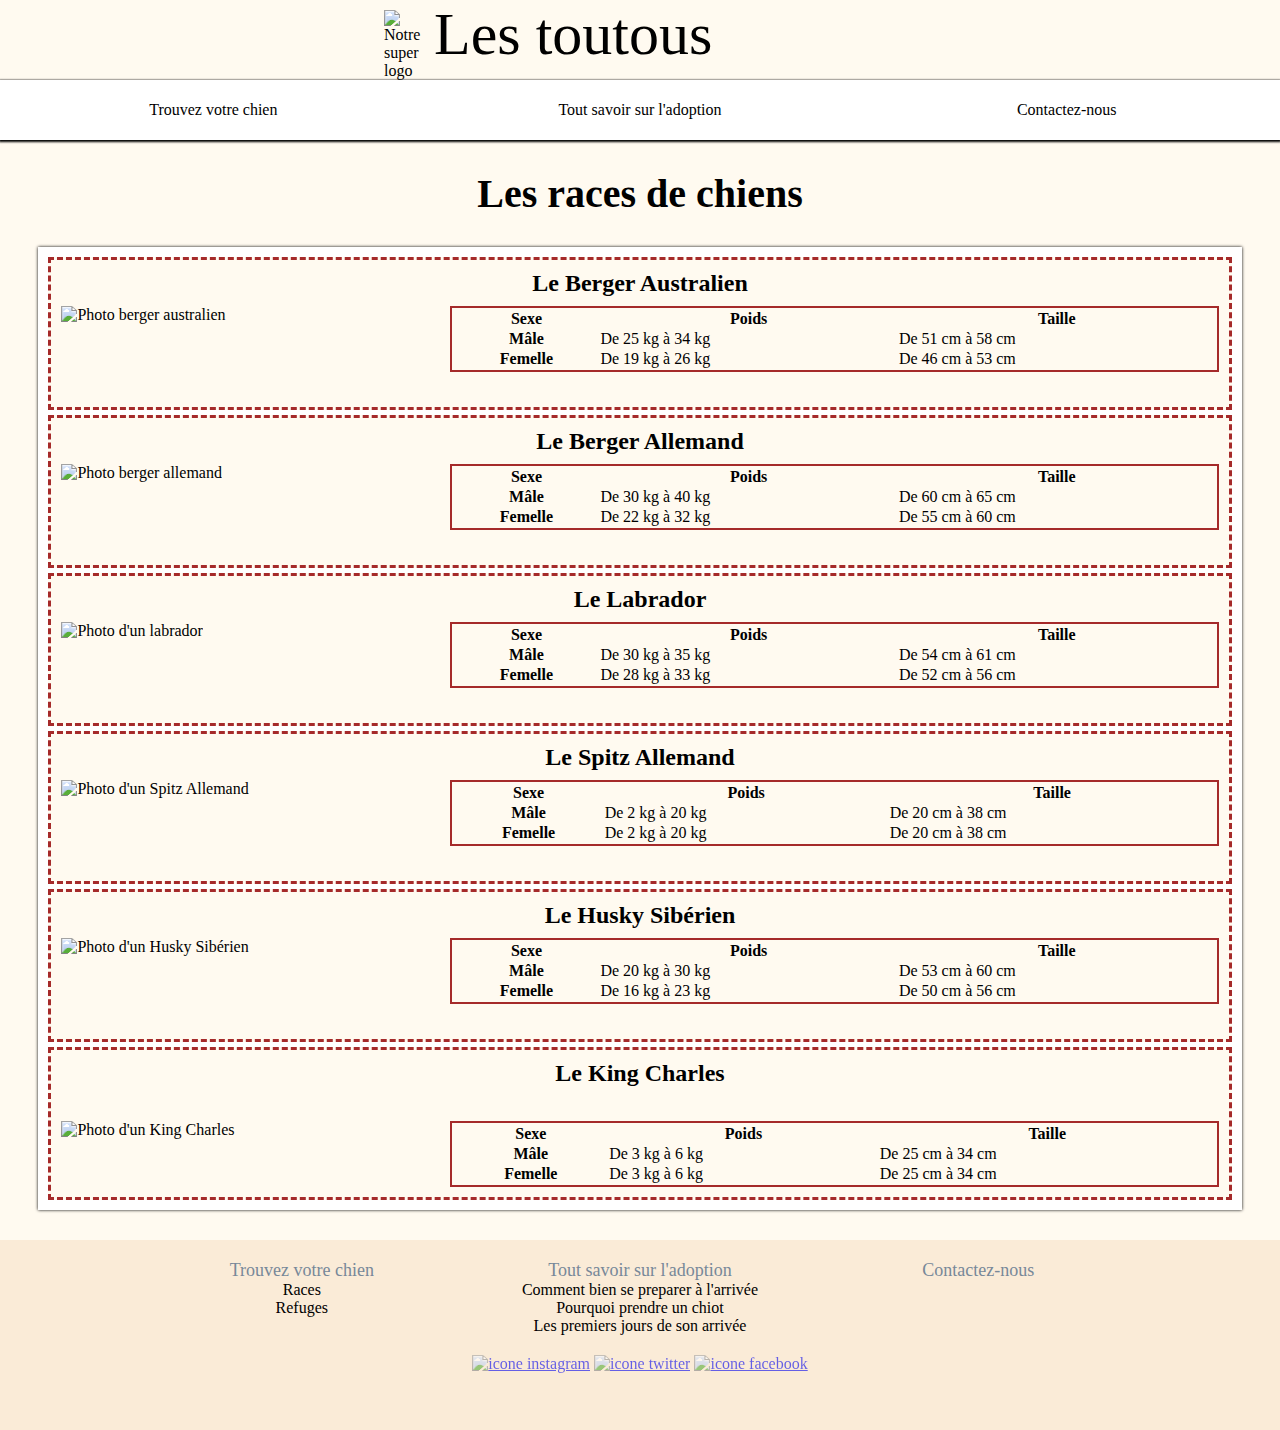
==== Races.html @ afd8beb3 "ON juge PAS" ====
<!DOCTYPE html>

<html lang="fr-fr">
<head>
    <meta charset="utf-8" />
    <title>Projet chien</title>
    <meta name="description" content="Trouve le chien de tes rêves" />
    <meta name="keywords" content="chien, toutou, animaux de compagnies, meilleur ami de l'homme, meilleur ami de la femme" />
    <meta name="author" content="Thibaut Lemichel" />
    <link rel="stylesheet" href="ProjetChien.css" />
    <link rel="stylesheet" href="Races1.css" />
</head>

<body>
    <div id="header">
        <img id="logo" src="Images/LogoChien1.jpg" alt="Notre super logo" />
        <p><a href="index.html">Les toutous</a></p>
        <nav>
            <!--Ici commence le menu en haut de la page-->
            <ul>
                <li class="menu-deroulant">
                    <a href="Trouvez un chien.html">Trouvez votre chien</a>  <!--grandes pages-->
                    <ul class="sous-menu">
                        <li><a href="Races.html">Races</a></li>    <!--sous-pages des grandes pages-->
                        <li><a href="Refuges.html">Refuges</a></li>  <!--sous-pages des grandes pages-->
                    </ul>
                </li>
                <li class="menu-deroulant">
                    <a href="Tout savoir sur l'adoption.html">Tout savoir sur l'adoption</a> <!--grandes pages-->
                    <ul class="sous-menu">
                        <li><a href="Comment bien se préparer.html">Comment bien se preparer à l'arrivée</a></li>  <!--sous-pages des grandes pages-->
                        <li><a href="Pourquoi prendre un chiot.html">Pourquoi prendre un chiot</a></li>  <!--sous-pages des grandes pages-->
                        <li><a href="Les premiers jours de son arrivée.html">Les premiers jours de son arrivée</a></li>  <!--sous-pages des grandes pages-->
                    </ul>
                </li>
                <li><a href="Contact.html">Contactez-nous</a></li>  <!--grandes pages-->
            </ul>
        </nav>  <!--Ici finit le menu en haut de la page-->
    </div>
    <div id="main">
        <h1>Les races de chiens</h1>
        <div id="sousmain">
            <div id="bergaustr">
                <div id="photobergaustr">
                    <img src="Images/berger-australien.jpg" alt="Photo berger australien" height="257" />
                </div>
                <div id="nombergaustr">
                    <h2>Le Berger Australien</h2>
                </div>
                <div id="tablbergaustr">
                    <table>
                        <thead>
                            <tr>
                                <th>Sexe</th>
                                <th>Poids</th>
                                <th>Taille</th>
                            </tr>
                        </thead>
                        <tbody>
                            <tr>
                                <th>Mâle</th>
                                <td>De 25 kg à 34 kg</td>
                                <td>De 51 cm à 58 cm</td>
                            </tr>
                            <tr>
                                <th>Femelle</th>
                                <td>De 19 kg à 26 kg</td>
                                <td>De 46 cm à 53 cm</td>
                            </tr>
                        </tbody>
                    </table>
                </div>
            </div>
            <div id="bergall">
                <div id="photobergall">
                    <img src="Images/berger-allemand.jpg" alt="Photo berger allemand" height="257" />
                </div>
                <div id="nombergall">
                    <h2>Le Berger Allemand</h2>
                </div>
                <div id="tablbergall">
                    <table>
                        <thead>
                            <tr>
                                <th>Sexe</th>
                                <th>Poids</th>
                                <th>Taille</th>
                            </tr>
                        </thead>
                        <tbody>
                            <tr>
                                <th>Mâle</th>
                                <td>De 30 kg à 40 kg</td>
                                <td>De 60 cm à 65 cm</td>
                            </tr>
                            <tr>
                                <th>Femelle</th>
                                <td>De 22 kg à 32 kg</td>
                                <td>De 55 cm à 60 cm</td>
                            </tr>
                        </tbody>
                    </table>
                </div>
            </div>
            <div id="labra">
                <div id="photolabra">
                    <img src="Images/labrador.jpg" alt="Photo d'un labrador" width="200" />
                </div>
                <div id="nomlabra">
                    <h2>Le Labrador</h2>
                </div>
                <div id="tabllabra">
                    <table>
                        <thead>
                            <tr>
                                <th>Sexe</th>
                                <th>Poids</th>
                                <th>Taille</th>
                            </tr>
                        </thead>
                        <tbody>
                            <tr>
                                <th>Mâle</th>
                                <td>De 30 kg à 35 kg</td>
                                <td>De 54 cm à 61 cm</td>
                            </tr>
                            <tr>
                                <th>Femelle</th>
                                <td>De 28 kg à 33 kg</td>
                                <td>De 52 cm à 56 cm</td>
                            </tr>
                        </tbody>
                    </table>
                </div>
            </div>
            <div id="Loulou">
                <div id="photoLoulou">
                    <img src="Images/Spitz-allemand.jpg" alt="Photo d'un Spitz Allemand" width="200" />
                </div>
                <div id="nomLoulou">
                    <h2>Le Spitz Allemand</h2>
                </div>
                <div id="tablLoulou">
                    <table>
                        <thead>
                            <tr>
                                <th>Sexe</th>
                                <th>Poids</th>
                                <th>Taille</th>
                            </tr>
                        </thead>
                        <tbody>
                            <tr>
                                <th>Mâle</th>
                                <td>De 2 kg à 20 kg</td>
                                <td>De 20 cm à 38 cm</td>
                            </tr>
                            <tr>
                                <th>Femelle</th>
                                <td>De 2 kg à 20 kg</td>
                                <td>De 20 cm à 38 cm</td>
                            </tr>
                        </tbody>
                    </table>
                </div>
            </div>
            <div id="Husk">
                <div id="photoHusk">
                    <img src="Images/husky-siberien.jpg" alt="Photo d'un Husky Sibérien" width="200" />
                </div>
                <div id="nomHusk">
                    <h2>Le Husky Sibérien</h2>
                </div>
                <div id="tablHusk">
                    <table>
                        <thead>
                            <tr>
                                <th>Sexe</th>
                                <th>Poids</th>
                                <th>Taille</th>
                            </tr>
                        </thead>
                        <tbody>
                            <tr>
                                <th>Mâle</th>
                                <td>De 20 kg à 30 kg</td>
                                <td>De 53 cm à 60 cm</td>
                            </tr>
                            <tr>
                                <th>Femelle</th>
                                <td>De 16 kg à 23 kg</td>
                                <td>De 50 cm à 56 cm</td>
                            </tr>
                        </tbody>
                    </table>
                </div>
            </div>
            <div id="King">
                <div id="photoKingk">
                    <img src="Images/cavalier-king-charles.jpg" alt="Photo d'un King Charles" width="200" />
                </div>
                <div id="nomKing">
                    <h2>Le King Charles</h2>
                </div>
                <div id="tablKing">
                    <table>
                        <thead>
                            <tr>
                                <th>Sexe</th>
                                <th>Poids</th>
                                <th>Taille</th>
                            </tr>
                        </thead>
                        <tbody>
                            <tr>
                                <th>Mâle</th>
                                <td>De 3 kg à 6 kg</td>
                                <td>De 25 cm à 34 cm</td>
                            </tr>
                            <tr>
                                <th>Femelle</th>
                                <td>De 3 kg à 6 kg</td>
                                <td>De 25 cm à 34 cm</td>
                            </tr>
                        </tbody>
                    </table>
                </div>
            </div>
        </div>
        
    </div>
    <div class="footer">
        <div class="liste1">
            <ul>
                <li>
                    <a href="Trouvez un chien.html">Trouvez votre chien</a>
                    <ul>
                        <li><a href="Races.html">Races</a></li>
                        <li><a href="Refuges.html">Refuges</a></li>
                    </ul>
                </li>
            </ul>
        </div>
        <div class="liste2">
            <ul>
                <li>
                    <a href="Tout savoir sur l'adoption.html">Tout savoir sur l'adoption</a>
                    <ul>
                        <li><a href="Comment bien se préparer.html">Comment bien se preparer à l'arrivée</a></li>
                        <li><a href="Pourquoi prendre un chiot.html">Pourquoi prendre un chiot</a></li>
                        <li><a href="Les premiers jours de son arrivée.html">Les premiers jours de son arrivée</a></li>
                    </ul>
                </li>
            </ul>
        </div>
        <div class="liste3">
            <ul>
                <li><a href="Contact.html">Contactez-nous</a></li>
            </ul>
        </div>
        <div class="social">
            <a href="https://www.instagram.com/?hl=fr"><img src="Images/instagram.png" alt="icone instagram" /></a>
            <a href="https://twitter.com/?lang=fr"><img src="Images/twitter.png" alt="icone twitter" /></a>
            <a href="https://fr-fr.facebook.com/"><img src="Images/facebook.png" alt="icone facebook" /></a>
        </div>
    </div>
</body>

</html>
---- ProjetChien.css ----
:root{
    --hauteur-menu : 60px ;
}

* {
    margin: 0;
    padding: 0;
    font-family: American Typewriter, serif ;
}
/*D�but menu*/
nav {
    width : 100% ;  /*Permet au menu de prendre toute la place en largeur*/
    font-size : medium ;
    position : sticky ;  /*il reste coll� en haut de la page*/
    top : 0 ;  /*le menu est le plus possible en haut de la page*/
    clear : both;
}

nav > ul {
    display: flex;  
    text-align: center;
    box-shadow: 0px 1px 2px 1px ;
    height: var(--hauteur-menu);
}

nav ul {
    list-style-type: none;
}

nav > ul > li {
    background-color : white ;
    position : relative ;
    height : 100% ;
    flex : 1 ;
}

nav > ul > li > a {
    position : absolute ;
    top : 50% ;
    left : 50% ;
    transform : translate(-50%, -50%);
}

li a {
    text-decoration : none ;
    color : black ;
}

.menu-deroulement a::after {
    margin-left : 7px ;
    display : inline-block ;
}

.sous-menu {
    margin-top : var(--hauteur-menu) ;
    width : 100% ;
    text-align : left ;
    background-color : white ;
    border-radius : 3px ;  /*rend les bords des sous-menus arrondis*/
    overflow : hidden ;  /*permet de cacher les sous-menus sous les menus*/
    max-height : 0 ;   /*permet de cacher les sous-menus sous les menus*/
}

.sous-menu > li > a {
    height : 50px ;
    padding-left : 20px ;
    width : 100% ;
    align-items : center ;
    display : flex ;
}

nav > ul > li:hover > a {
    color : saddlebrown ;
}

.sous-menu > li:hover {
    background-image : url(images/Chienquicourt.gif) ; /*met une image de chien anim�e lorsqu'on d�file les sous-menus*/
    background-size : contain ;  /*permet de faire que l'image rentre dans les balises des sous-menus*/
    background-position : right center ; /*l'image est � droite*/
    background-repeat : no-repeat ;  /*en seulement 1 exemplaire*/
}

.sous-menu > li:hover > a {
    color : saddlebrown ;
}

@keyframes d�file { /*permet de cr�er un fl�che qui va tourner pour par la suite faire d�rouler les sous-menus*/
    0% {
        transform : rotate(0deg) ;
    }
    100% {
        transform : rotate(90deg) ;
    }
}

.menu-deroulant:hover > a:after {
    animation : d�file 0.2s linear forwards ; /*le forwards permet de faire en sorte que l'animation reste � la fin de celle-ci*/
}

@keyframes sousmenu {  /*va permettre de faire d�filer les sous-menus*/
    0% {
        box-shadow : 0px 2px 2px 1px ;
        border-top : 0px solid black ;
    }
    30% {
        box-shadow : 0px 2px 2px 1px black ; /*permet de faire en sorte que l'animation soit moins brutale*/
    }
    100% {
        max-height: 50em;  /*permet de ne plus cacher les sous-menus*/
        border-top: 0px solid black;
        box-shadow: 0px 2px 2px 1px black;
    }
}

.menu-deroulant:hover > .sous-menu { /*animation finale des sous-menus*/
    animation : sousmenu 1s forwards ;  /*le forwards permet que l'animation reste fixe � la fin de celle-ci*/
}
/*Fin menu*/
/*D�but haut de page*/
#header > img {
    margin-top : 10px;
    margin-left : 30%;
    float : left;
}

#header > p {
    text-align: center;
    font-family: Georgia, 'Times New Roman', Times, serif;
    font-size : 60px;
    float : left;
}

#header > p > a{
    text-decoration : none;
    color : black;
}
/*fin haut de page*/
/*d�but footer*/
.footer{
    background-color : antiquewhite;
    display : grid;
    grid-template-columns : 1fr 3fr 3fr 3fr 1fr;
    grid-template-rows : 1fr 1fr;
    padding : 20px;
}

.liste1{
    grid-column : 2;
    grid-row : 1;
    text-align: center;
}

.liste2{
    grid-column : 3;
    grid-row : 1;
    text-align : center;
}

.liste3{
    grid-column : 4;
    grid-row : 1;
    text-align : center;
}

.social {
    grid-column : 3;
    grid-row: 2;
    text-align : center;
    margin-top : 20px;
    opacity : 0.6;
}

.social > a:hover {
    opacity : 0.8;
}

.liste1 > ul, .liste2 > ul, .liste3 > ul {
    list-style: none;
}

.liste1 > ul > li > ul, .liste2 > ul > li > ul, .liste3 > ul > li > ul {
    list-style: none;
}

.liste1 > ul > li > a, .liste2 > ul > li > a, .liste3 > ul > li > a {
    color: lightslategrey;
    font-size: large;
    font-family: Bradley Hand, cursive;
}

.liste1 > ul > li > ul > li > a, .liste2 > ul > li > ul > li > a, .liste3 > ul > li > ul > li > a{
    color : Black;
    font-family : Bredley Hand, cursive;
    
}

.liste1 > ul > li > a:hover, .liste2 > ul > li > a:hover, .liste3 > ul > li > a:hover {
    color : saddlebrown;
}

.liste1 > ul > li > ul > li > a:hover, .liste2 > ul > li > ul > li > a:hover, .liste3 > ul > li > ul > li > a:hover{
    color : saddlebrown;
}

#logo {
    max-width: 50px;
    height: auto;
}
/*fin footer*/
@media only screen and (max-width : 375px) {
    .social {
        text-align: center;
        margin-top: 20px;
        opacity: 0.6;
    }

    #social1 {
        grid-column: 2;
        grid-row: 2;
    }

    #social2 {
        grid-column: 3;
        grid-row: 2;
    }

    #social3 {
        grid-column: 4;
        grid-row: 2;
    }
}

@media only screen and (max-width : 768px) {
    .social {
        text-align: center;
        margin-top: 20px;
        opacity: 0.6;
    }

    #social1 {
        grid-column: 2;
        grid-row: 2;
    }

    #social2 {
        grid-column: 3;
        grid-row: 2;
    }

    #social3 {
        grid-column: 4;
        grid-row: 2;
    }
}
---- Races1.css ----
*::selection {
    color: saddlebrown;
    background-color: floralwhite;
}

body {
    background-color: floralwhite;
}

#sousmain {
    margin-left: 3%;
    margin-right: 3%;
    margin-bottom: 30px;
    background-color: white;
    padding: 10px;
    box-shadow: 0 0 3px black;
    display: grid;
    grid-template-columns: 1fr;
    grid-template-rows: 1fr 1fr 1fr 1fr 1fr 1fr;
    grid-template-areas:
        "BAust"
        "BAll"
        "Labra"
        "Loulou"
        "Husk"
        "King";
    grid-gap: 5px;
}

#main > h1 {
    text-align: center;
    font-size: 40px;
    margin: 30px;
    font-family: Georgia, 'Times New Roman', Times, serif;
}

#bergaustr {
    grid-area: BAust;
    display: grid;
    grid-template-columns: 1fr 2fr;
    grid-template-rows: 1fr 3fr;
    grid-template-areas:
        "nom1 nom1"
        "photo1 table1";
    grid-gap: 5px;
    padding: 10px;
    background-color: floralwhite;
    border: dashed 3px brown;
}

#photobergaustr {
    grid-area: photo1;
}

#nombergaustr {
    grid-area: nom1;
}

#tablbergaustr {
    grid-area: table1;
}

#photobergaustr > img {
    width: 200px;
}

#nombergaustr > h2 {
    text-align: center;
}

#tablbergaustr > table {
    border: solid 2px brown;
    width: 100%;
}

#bergall {
    grid-area: BAll;
    display: grid;
    grid-template-columns: 1fr 2fr;
    grid-template-rows: 1fr 3fr;
    grid-template-areas:
        "nom2 nom2"
        "photo2 table2";
    grid-gap: 5px;
    padding: 10px;
    background-color: floralwhite;
    border: dashed 3px brown;
}

#photobergall {
    grid-area: photo2;
}

#nombergall {
    grid-area: nom2;
}

#tablbergall {
    grid-area: table2;
}

#photobergall > img {
    width: 200px;
}

#nombergall > h2 {
    text-align: center;
}

#tablbergall > table {
    border: solid 2px brown;
    width: 100%;
}


#labra {
    grid-area: Labra;
    display: grid;
    grid-template-columns: 1fr 2fr;
    grid-template-rows: 1fr 3fr;
    grid-template-areas:
        "nom3 nom3"
        "photo3 table3";
    grid-gap: 5px;
    padding: 10px;
    background-color: floralwhite;
    border: dashed 3px brown;
}

#photolabra {
    grid-area: photo3;
}

#nomlabra {
    grid-area: nom3;
}

#tabllabra {
    grid-area: table3;
}

#photolabra > img {
    width: 200px;
}

#nomlabra > h2 {
    text-align: center;
}

#tabllabra > table {
    border: solid 2px brown;
    width: 100%;
}


#Loulou {
    grid-area: Loulou;
    display: grid;
    grid-template-columns: 1fr 2fr;
    grid-template-rows: 1fr 3fr;
    grid-template-areas:
        "nom4 nom4"
        "photo4 table4";
    grid-gap: 5px;
    padding: 10px;
    background-color: floralwhite;
    border: dashed 3px brown;
}

#photoLoulou {
    grid-area: photo4;
}

#nomLoulou {
    grid-area: nom4;
}

#tablLoulou {
    grid-area: table4;
}

#photoLoulou > img {
    width: 200px;
}

#nomLoulou > h2 {
    text-align: center;
}

#tablLoulou > table {
    border: solid 2px brown;
    width: 100%;
}


#Husk {
    grid-area: Husk;
    display: grid;
    grid-template-columns: 1fr 2fr;
    grid-template-rows: 1fr 3fr;
    grid-template-areas:
        "nom5 nom5"
        "photo5 table5";
    grid-gap: 5px;
    padding: 10px;
    background-color: floralwhite;
    border: dashed 3px brown;
}

#photoHusk {
    grid-area: photo5;
}

#nomHusk {
    grid-area: nom5;
}

#tablHusk {
    grid-area: table5;
}

#photoHusk > img {
    width: 200px;
}

#nomHusk > h2 {
    text-align: center;
}

#tablHusk > table {
    border: solid 2px brown;
    width: 100%;
}

#King {
    grid-area: King;
    display: grid;
    grid-template-columns: 1fr 2fr;
    grid-template-rows: 56px 1fr;
    grid-template-areas:
        "nom6 nom6"
        "photo6 table6";
    grid-gap: 5px;
    padding: 10px;
    background-color: floralwhite;
    border: dashed 3px brown;
}

#photoKing {
    grid-area: photo6;
}

#nomKing {
    grid-area: nom6;
}

#tablKing {
    grid-area: table6;
}

#photoKing > img {
    width: 200px;
}

#nomKing > h2 {
    text-align: center;
}

#tablKing > table {
    border: solid 2px brown;
    width: 100%;
}

@media only-screen and (min-width : 375px) {
    #sousmain {
        margin-left: 3%;
        margin-right: 3%;
        margin-bottom: 30px;
        background-color: white;
        padding: 10px;
        box-shadow: 0 0 3px black;
        display: grid;
        grid-template-columns: 1fr 1fr;
        grid-template-rows: 300px 300px 300px;
        grid-template-areas:
            "BAust BAll"
            "Labra Loulou"
            "Husk King";
        grid-gap: 5px;
    }

    #bergaustr {
        grid-area: BAust;
        display: grid;
        grid-template-columns: 1fr 2fr;
        grid-template-rows: 1fr 3fr;
        grid-template-areas:
            "photo1 nom1"
            "photo1 table1";
        grid-gap: 5px;
        padding: 10px;
        background-color: floralwhite;
        border: dashed 3px brown;
    }

    #photobergaustr {
        grid-area: photo1;
    }

    #nombergaustr {
        grid-area: nom1;
    }

    #tablbergaustr {
        grid-area: table1;
    }

    #photobergaustr > img {
        width: 200px;
    }

    #nombergaustr > h2 {
        text-align: center;
    }

    #tablbergaustr > table {
        border: solid 2px brown;
        width: 100%;
    }

    #bergall {
        grid-area: BAll;
        display: grid;
        grid-template-columns: 1fr 2fr;
        grid-template-rows: 1fr 3fr;
        grid-template-areas:
            "photo2 nom2"
            "photo2 table2";
        grid-gap: 5px;
        padding: 10px;
        background-color: floralwhite;
        border: dashed 3px brown;
    }

    #photobergall {
        grid-area: photo2;
    }

    #nombergall {
        grid-area: nom2;
    }

    #tablbergall {
        grid-area: table2;
    }

    #photobergall > img {
        width: 200px;
    }

    #nombergall > h2 {
        text-align: center;
    }

    #tablbergall > table {
        border: solid 2px brown;
        width: 100%;
    }


    #labra {
        grid-area: Labra;
        display: grid;
        grid-template-columns: 1fr 2fr;
        grid-template-rows: 1fr 3fr;
        grid-template-areas:
            "photo3 nom3"
            "photo3 table3";
        grid-gap: 5px;
        padding: 10px;
        background-color: floralwhite;
        border: dashed 3px brown;
    }

    #photolabra {
        grid-area: photo3;
    }

    #nomlabra {
        grid-area: nom3;
    }

    #tabllabra {
        grid-area: table3;
    }

    #photolabra > img {
        width: 200px;
    }

    #nomlabra > h2 {
        text-align: center;
    }

    #tabllabra > table {
        border: solid 2px brown;
        width: 100%;
    }

    #Loulou {
        grid-area: Loulou;
        display: grid;
        grid-template-columns: 1fr 2fr;
        grid-template-rows: 1fr 3fr;
        grid-template-areas:
            "photo4 nom4"
            "photo4 table4";
        grid-gap: 5px;
        padding: 10px;
        background-color: floralwhite;
        border: dashed 3px brown;
    }

    #photoLoulou {
        grid-area: photo4;
    }

    #nomLoulou {
        grid-area: nom4;
    }

    #tablLoulou {
        grid-area: table4;
    }

    #photoLoulou > img {
        width: 200px;
    }

    #nomLoulou > h2 {
        text-align: center;
    }

    #tablLoulou > table {
        border: solid 2px brown;
        width: 100%;
    }

    #Husk {
        grid-area: Husk;
        display: grid;
        grid-template-columns: 1fr 2fr;
        grid-template-rows: 1fr 3fr;
        grid-template-areas:
            "photo5 nom5"
            "photo5 table5";
        grid-gap: 5px;
        padding: 10px;
        background-color: floralwhite;
        border: dashed 3px brown;
    }

    #photoHusk {
        grid-area: photo5;
    }

    #nomHusk {
        grid-area: nom5;
    }

    #tablHusk {
        grid-area: table5;
    }

    #photoHusk > img {
        width: 200px;
    }

    #nomHusk > h2 {
        text-align: center;
    }

    #tablHusk > table {
        border: solid 2px brown;
        width: 100%;
    }

    #King {
        grid-area: King;
        display: grid;
        grid-template-columns: 1fr 2fr;
        grid-template-rows: 67px 1fr;
        grid-template-areas:
            "photo6 nom6"
            "photo6 table6";
        grid-gap: 5px;
        padding: 10px;
        background-color: floralwhite;
        border: dashed 3px brown;
    }

    #photoKing {
        grid-area: photo6;
    }

    #nomKing {
        grid-area: nom6;
    }

    #tablKing {
        grid-area: table6;
    }

    #photoKing > img {
        width: 200px;
    }

    #nomKing > h2 {
        text-align: center;
    }

    #tablKing > table {
        border: solid 2px brown;
        width: 100%;
    }
}
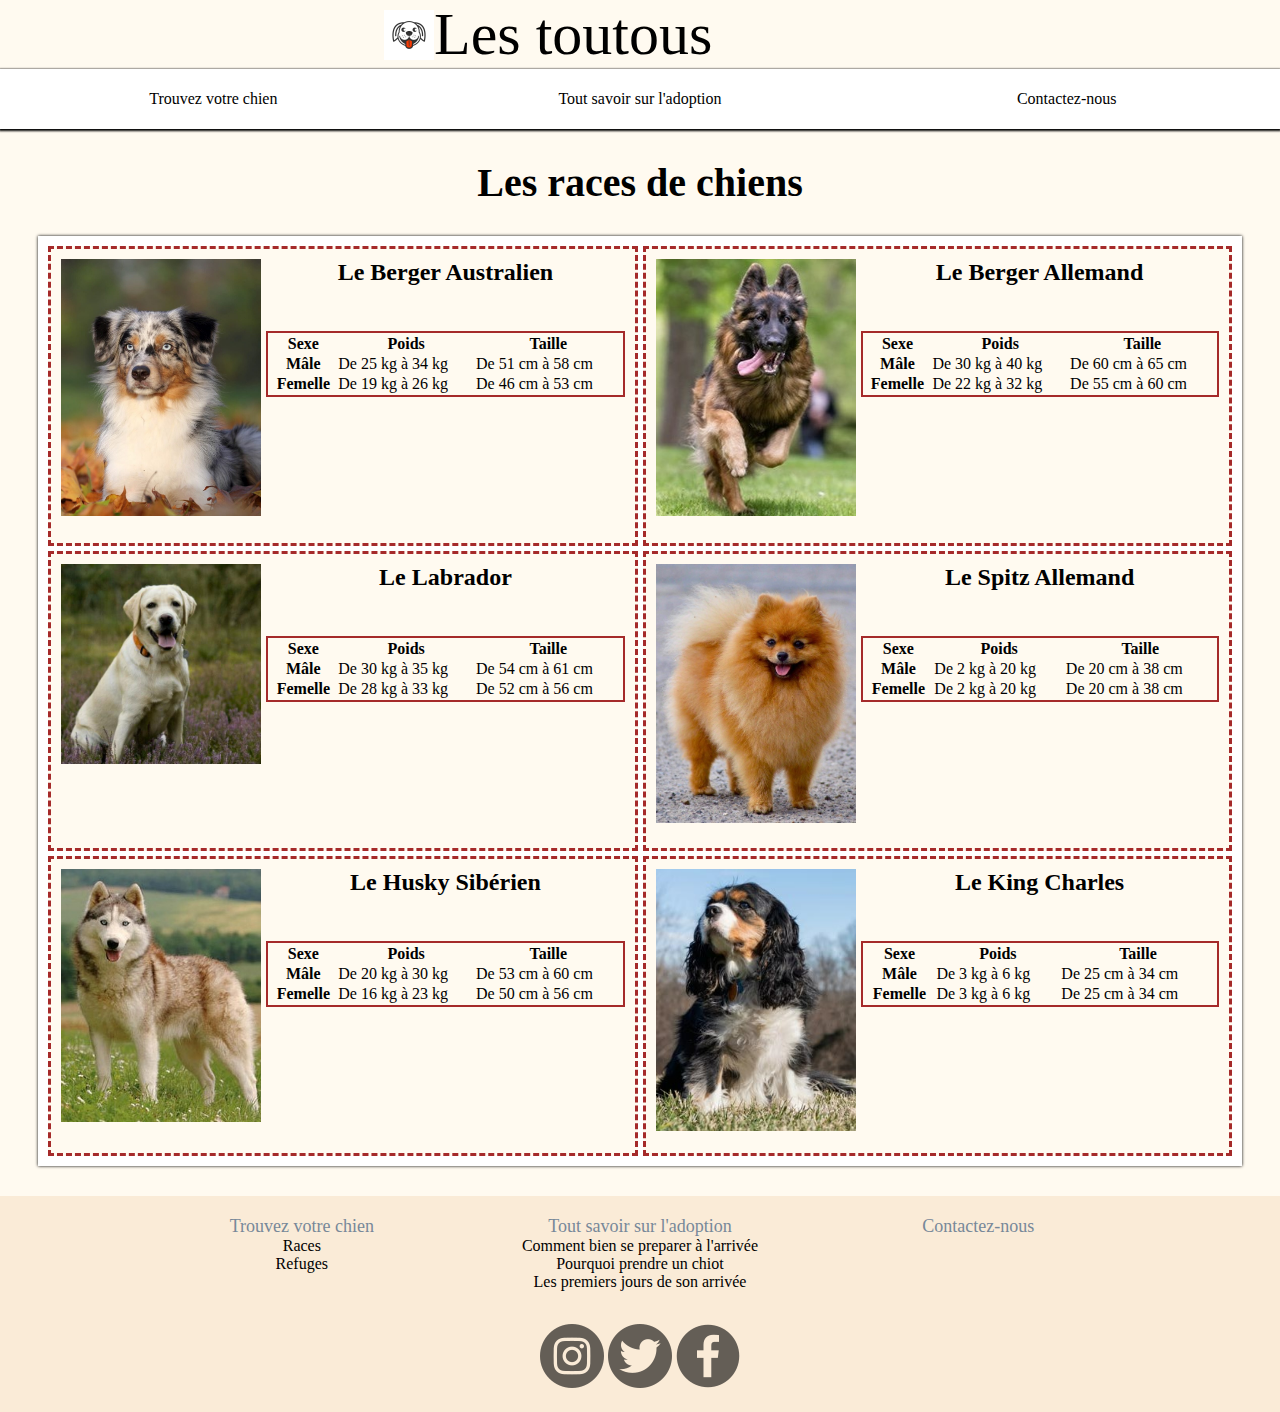
==== commit 39bba268: "retfcygvhjk" ====
--- a/Races.html
+++ b/Races.html
@@ -8,7 +8,7 @@
     <meta name="keywords" content="chien, toutou, animaux de compagnies, meilleur ami de l'homme, meilleur ami de la femme" />
     <meta name="author" content="Thibaut Lemichel" />
     <link rel="stylesheet" href="ProjetChien.css" />
-    <link rel="stylesheet" href="Races1.css" />
+    <link rel="stylesheet" href="Races.css" />
 </head>
 
 <body>
--- a/Races.css
+++ b/Races.css
@@ -0,0 +1,408 @@
+*::selection {
+    color: saddlebrown;
+    background-color: floralwhite;
+}
+
+body{
+    background-color : floralwhite;
+}
+
+#sousmain {
+    margin-left: 3%;
+    margin-right: 3%;
+    margin-bottom: 30px;
+    background-color: white;
+    padding: 10px;
+    box-shadow: 0 0 3px black;
+    display: grid;
+    grid-template-columns: 1fr 1fr;
+    grid-template-rows: 300px 300px 300px;
+    grid-template-areas:
+        "BAust BAll"
+        "Labra Loulou"
+        "Husk King";
+    grid-gap: 5px;
+}
+
+#main > h1 {
+    text-align: center;
+    font-size: 40px;
+    margin: 30px;
+    font-family: Georgia, 'Times New Roman', Times, serif;
+}
+
+#bergaustr{
+    grid-area:BAust;
+    display: grid;
+    grid-template-columns: 1fr 2fr;
+    grid-template-rows: 1fr 3fr;
+    grid-template-areas:
+        "photo1 nom1"
+        "photo1 table1";
+    grid-gap: 5px;
+    padding: 10px;
+    background-color: floralwhite;
+    border: dashed 3px brown;
+}
+
+#photobergaustr{
+    grid-area: photo1;
+}
+
+#nombergaustr{
+    grid-area: nom1;
+}
+
+#tablbergaustr{
+    grid-area: table1;
+}
+
+#photobergaustr > img{
+    width: 200px;
+}
+
+#nombergaustr > h2{
+    text-align: center;
+}
+
+#tablbergaustr > table{
+    border: solid 2px brown;
+    width : 100%;
+}
+
+#bergall {
+    grid-area: BAll;
+    display: grid;
+    grid-template-columns: 1fr 2fr;
+    grid-template-rows: 1fr 3fr;
+    grid-template-areas:
+        "photo2 nom2"
+        "photo2 table2";
+    grid-gap: 5px;
+    padding: 10px;
+    background-color: floralwhite;
+    border: dashed 3px brown;
+}
+
+#photobergall {
+    grid-area: photo2;
+}
+
+#nombergall {
+    grid-area: nom2;
+}
+
+#tablbergall {
+    grid-area: table2;
+}
+
+#photobergall > img {
+    width: 200px;
+}
+
+#nombergall > h2 {
+    text-align: center;
+}
+
+#tablbergall > table {
+    border: solid 2px brown;
+    width: 100%;
+}
+
+#labra {
+    grid-area: Labra;
+    display: grid;
+    grid-template-columns: 1fr 2fr;
+    grid-template-rows: 1fr 3fr;
+    grid-template-areas:
+        "photo3 nom3"
+        "photo3 table3";
+    grid-gap: 5px;
+    padding: 10px;
+    background-color: floralwhite;
+    border: dashed 3px brown;
+}
+
+#photolabra {
+    grid-area: photo3;
+}
+
+#nomlabra {
+    grid-area: nom3;
+}
+
+#tabllabra {
+    grid-area: table3;
+}
+
+#photolabra > img {
+    width: 200px;
+}
+
+#nomlabra > h2 {
+    text-align: center;
+}
+
+#tabllabra > table {
+    border: solid 2px brown;
+    width: 100%;
+}
+
+#Loulou {
+    grid-area: Loulou;
+    display: grid;
+    grid-template-columns: 1fr 2fr;
+    grid-template-rows: 1fr 3fr;
+    grid-template-areas:
+        "photo4 nom4"
+        "photo4 table4";
+    grid-gap: 5px;
+    padding: 10px;
+    background-color: floralwhite;
+    border: dashed 3px brown;
+}
+
+#photoLoulou {
+    grid-area: photo4;
+}
+
+#nomLoulou {
+    grid-area: nom4;
+}
+
+#tablLoulou {
+    grid-area: table4;
+}
+
+#photoLoulou > img {
+    width: 200px;
+}
+
+#nomLoulou > h2 {
+    text-align: center;
+}
+
+#tablLoulou > table {
+    border: solid 2px brown;
+    width: 100%;
+}
+
+#Husk {
+    grid-area: Husk;
+    display: grid;
+    grid-template-columns: 1fr 2fr;
+    grid-template-rows: 1fr 3fr;
+    grid-template-areas:
+        "photo5 nom5"
+        "photo5 table5";
+    grid-gap: 5px;
+    padding: 10px;
+    background-color: floralwhite;
+    border: dashed 3px brown;
+}
+
+#photoHusk {
+    grid-area: photo5;
+}
+
+#nomHusk {
+    grid-area: nom5;
+}
+
+#tablHusk {
+    grid-area: table5;
+}
+
+#photoHusk > img {
+    width: 200px;
+}
+
+#nomHusk > h2 {
+    text-align: center;
+}
+
+#tablHusk > table {
+    border: solid 2px brown;
+    width: 100%;
+}
+
+#King {
+    grid-area: King;
+    display: grid;
+    grid-template-columns: 1fr 2fr;
+    grid-template-rows: 67px 1fr;
+    grid-template-areas:
+        "photo6 nom6"
+        "photo6 table6";
+    grid-gap: 5px;
+    padding: 10px;
+    background-color: floralwhite;
+    border: dashed 3px brown;
+}
+
+#photoKing {
+    grid-area: photo6;
+}
+
+#nomKing {
+    grid-area: nom6;
+}
+
+#tablKing {
+    grid-area: table6;
+}
+
+#photoKing > img {
+    width: 200px;
+}
+
+#nomKing > h2 {
+    text-align: center;
+}
+
+#tablKing > table {
+    border: solid 2px brown;
+    width: 100%;
+}
+
+@media only-screen and (max-width : 375px) {
+    #sousmain {
+        margin-left: 3%;
+        margin-right: 3%;
+        margin-bottom: 30px;
+        background-color: white;
+        padding: 10px;
+        box-shadow: 0 0 3px black;
+        display: grid;
+        grid-template-columns: 1fr;
+        grid-template-rows: 300px 300px 300px 300px 300px 300px;
+        grid-template-areas:
+            "BAust"
+            "BAll"
+            "Labra"
+            "Loulou"
+            "Husk"
+            "King";
+        grid-gap: 5px;
+    }
+
+    #bergaustr {
+        grid-area: BAust;
+        display: grid;
+        grid-template-columns: 1fr 2fr;
+        grid-template-rows: 1fr 3fr;
+        grid-template-areas:
+            "nom1 nom1"
+            "photo1 table1";
+        grid-gap: 5px;
+        padding: 10px;
+        background-color: floralwhite;
+        border: dashed 3px brown;
+    }
+
+    #bergall {
+        grid-area: BAll;
+        display: grid;
+        grid-template-columns: 1fr 2fr;
+        grid-template-rows: 1fr 3fr;
+        grid-template-areas:
+            "nom2 nom2"
+            "photo2 table2";
+        grid-gap: 5px;
+        padding: 10px;
+        background-color: floralwhite;
+        border: dashed 3px brown;
+    }
+
+    #labra {
+        grid-area: Labra;
+        display: grid;
+        grid-template-columns: 1fr 2fr;
+        grid-template-rows: 1fr 3fr;
+        grid-template-areas:
+            "nom3 nom3"
+            "photo3 table3";
+        grid-gap: 5px;
+        padding: 10px;
+        background-color: floralwhite;
+        border: dashed 3px brown;
+    }
+
+    #Loulou {
+        grid-area: Loulou;
+        display: grid;
+        grid-template-columns: 1fr 2fr;
+        grid-template-rows: 1fr 3fr;
+        grid-template-areas:
+            "nom4 nom4"
+            "photo4 table4";
+        grid-gap: 5px;
+        padding: 10px;
+        background-color: floralwhite;
+        border: dashed 3px brown;
+    }
+
+    #Husk {
+        grid-area: Husk;
+        display: grid;
+        grid-template-columns: 1fr 2fr;
+        grid-template-rows: 1fr 3fr;
+        grid-template-areas:
+            "nom5 nom5"
+            "photo5 table5";
+        grid-gap: 5px;
+        padding: 10px;
+        background-color: floralwhite;
+        border: dashed 3px brown;
+    }
+
+    #photoHusk {
+        grid-area: photo5;
+    }
+
+    #nomHusk {
+        grid-area: nom5;
+    }
+
+    #tablHusk {
+        grid-area: table5;
+    }
+
+    #photoHusk > img {
+        width: 200px;
+    }
+
+    #nomHusk > h2 {
+        text-align: center;
+    }
+
+    #tablHusk > table {
+        border: solid 2px brown;
+        width: 100%;
+    }
+
+    #King {
+        grid-area: King;
+        display: grid;
+        grid-template-columns: 1fr 2fr;
+        grid-template-rows: 56px 1fr;
+        grid-template-areas:
+            "nom6 nom6"
+            "photo6 table6";
+        grid-gap: 5px;
+        padding: 10px;
+        background-color: floralwhite;
+        border: dashed 3px brown;
+    }
+    #photoKing {
+        grid-area: photo6;
+    }
+
+    #nomKing {
+        grid-area: nom6;
+    }
+
+    #tablKing {
+        grid-area: table6;
+    }
+}